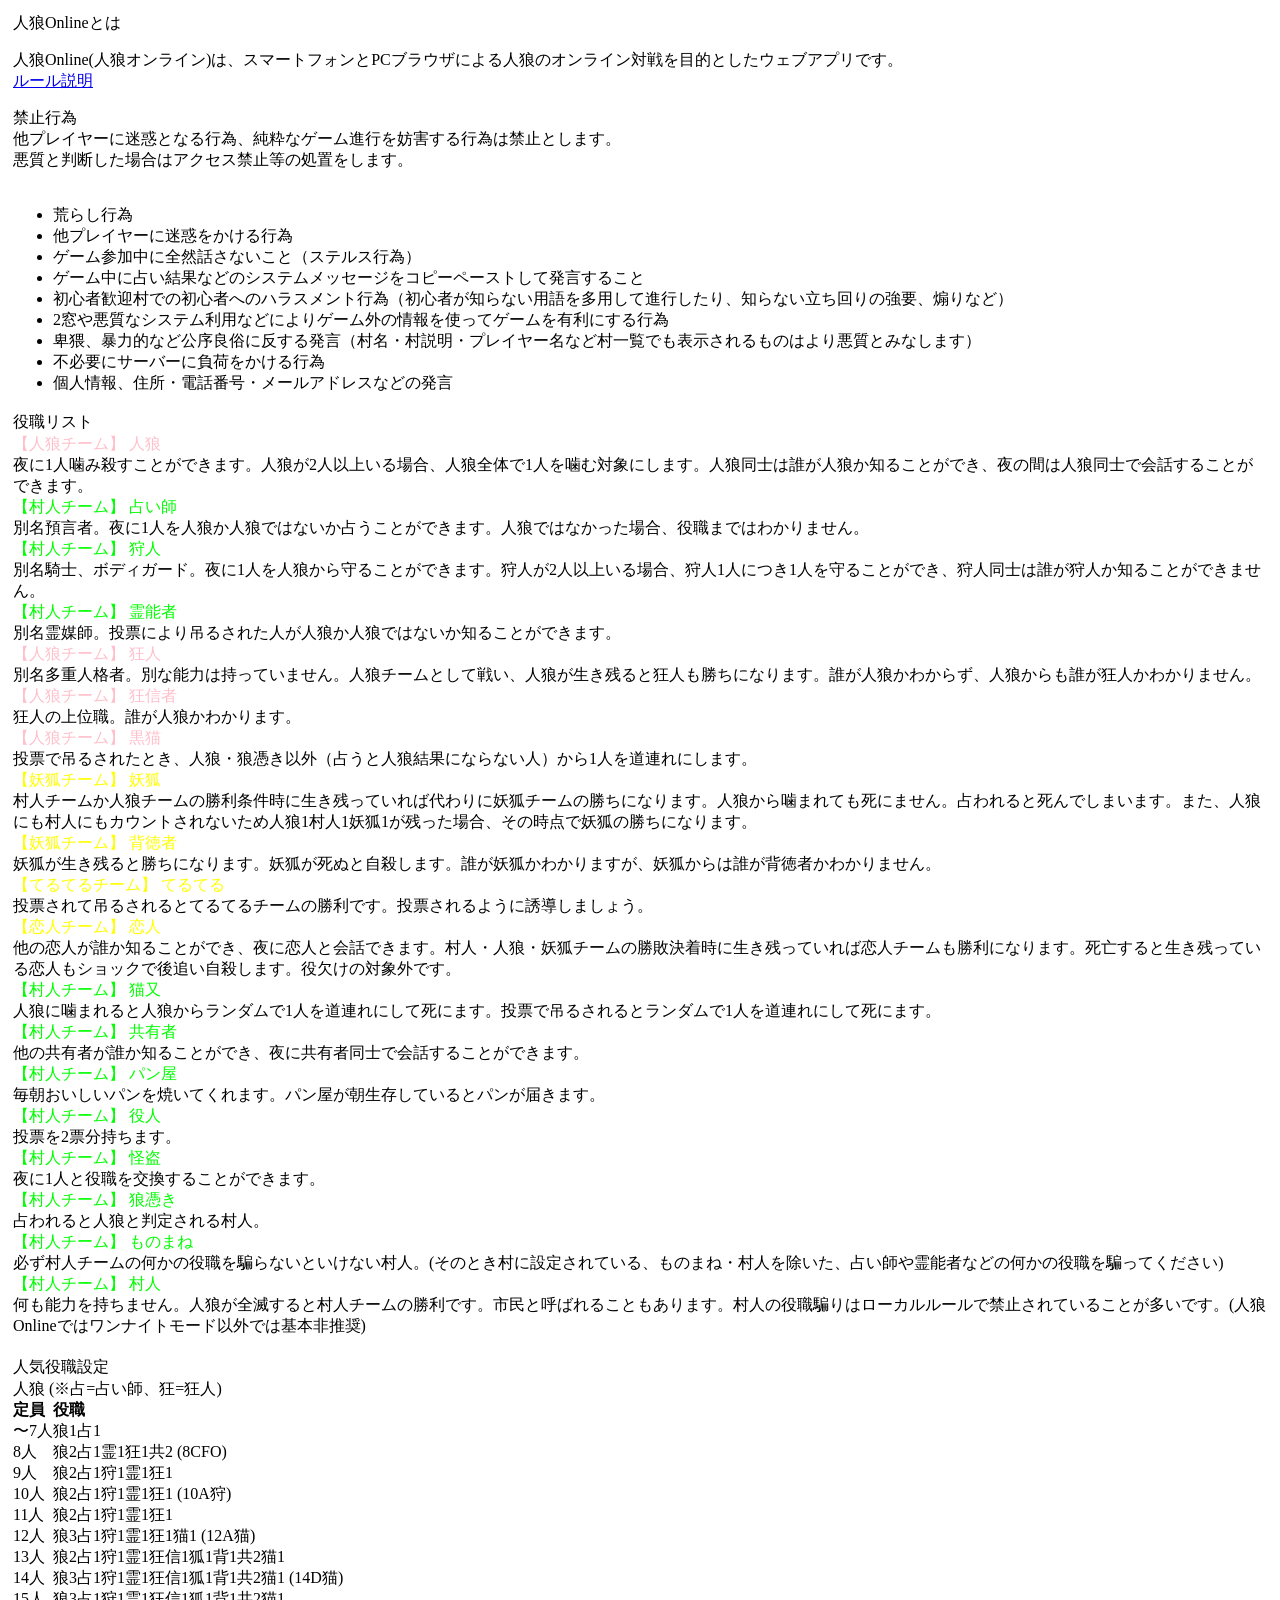
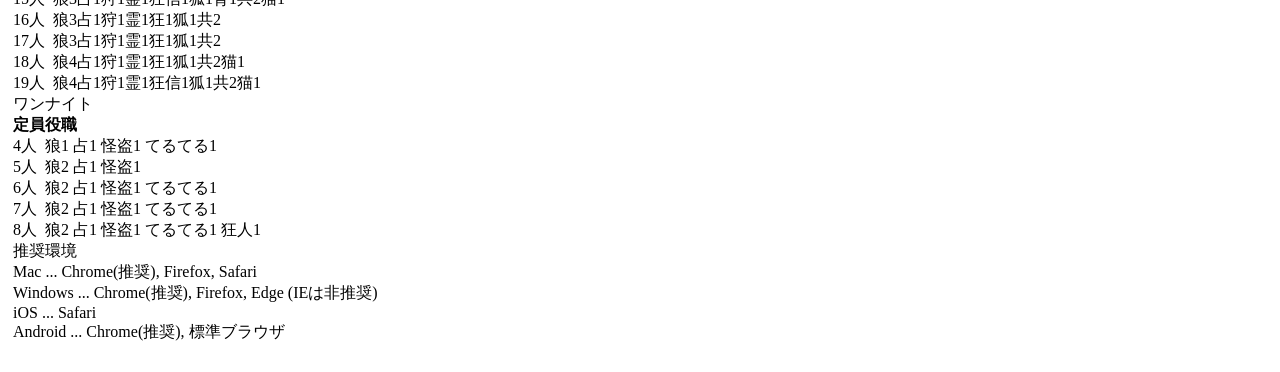
==== about1.html @ 0b8d2edf "Add files via upload" ====
<!DOCTYPE html>
<html lang="ja">
<div class="tab-pane" id="about" style="padding:5px; text-align:center">
    <div style="text-align:left">
    <div class="title">人狼Onlineとは</div>
    <p>
    人狼Online(人狼オンライン)は、スマートフォンとPCブラウザによる人狼のオンライン対戦を目的としたウェブアプリです。<br />
    <a class="btn btn-primary" href="/s/rule.php" style="margin-top:5px">ルール説明</a>
    <br />

    <div class="title">禁止行為</div>
他プレイヤーに迷惑となる行為、純粋なゲーム進行を妨害する行為は禁止とします。<br>
悪質と判断した場合はアクセス禁止等の処置をします。<br />
<br />
<ul>
<li>荒らし行為</li>
<li>他プレイヤーに迷惑をかける行為</li>
<li>ゲーム参加中に全然話さないこと（ステルス行為）</li>
<li>ゲーム中に占い結果などのシステムメッセージをコピーペーストして発言すること</li>
<li>初心者歓迎村での初心者へのハラスメント行為（初心者が知らない用語を多用して進行したり、知らない立ち回りの強要、煽りなど）</li>
<li>2窓や悪質なシステム利用などによりゲーム外の情報を使ってゲームを有利にする行為</li>
<li>卑猥、暴力的など公序良俗に反する発言（村名・村説明・プレイヤー名など村一覧でも表示されるものはより悪質とみなします）</li>
<li>不必要にサーバーに負荷をかける行為</li>
<li>個人情報、住所・電話番号・メールアドレスなどの発言</li>
</ul>

    <div class="title" style="line-height:150%">役職リスト</div>
<span style="color:pink">【人狼チーム】 人狼</span><br />
夜に1人噛み殺すことができます。人狼が2人以上いる場合、人狼全体で1人を噛む対象にします。人狼同士は誰が人狼か知ることができ、夜の間は人狼同士で会話することができます。<br />
<span style="color:lime">【村人チーム】 占い師</span><br />
別名預言者。夜に1人を人狼か人狼ではないか占うことができます。人狼ではなかった場合、役職まではわかりません。<br />
<span style="color:lime">【村人チーム】 狩人</span><br />
別名騎士、ボディガード。夜に1人を人狼から守ることができます。狩人が2人以上いる場合、狩人1人につき1人を守ることができ、狩人同士は誰が狩人か知ることができません。<br />
<span style="color:lime">【村人チーム】 霊能者</span><br />
別名霊媒師。投票により吊るされた人が人狼か人狼ではないか知ることができます。<br />
<span style="color:pink">【人狼チーム】 狂人</span><br />
別名多重人格者。別な能力は持っていません。人狼チームとして戦い、人狼が生き残ると狂人も勝ちになります。誰が人狼かわからず、人狼からも誰が狂人かわかりません。<br />
<span style="color:pink">【人狼チーム】 狂信者</span><br />
狂人の上位職。誰が人狼かわかります。<br />
<span style="color:pink">【人狼チーム】 黒猫</span><br />
投票で吊るされたとき、人狼・狼憑き以外（占うと人狼結果にならない人）から1人を道連れにします。<br />
<span style="color:yellow">【妖狐チーム】 妖狐</span><br />
村人チームか人狼チームの勝利条件時に生き残っていれば代わりに妖狐チームの勝ちになります。人狼から噛まれても死にません。占われると死んでしまいます。また、人狼にも村人にもカウントされないため人狼1村人1妖狐1が残った場合、その時点で妖狐の勝ちになります。<br />
<span style="color:yellow">【妖狐チーム】 背徳者</span><br />
妖狐が生き残ると勝ちになります。妖狐が死ぬと自殺します。誰が妖狐かわかりますが、妖狐からは誰が背徳者かわかりません。<br />
<span style="color:yellow">【てるてるチーム】 てるてる</span><br />
投票されて吊るされるとてるてるチームの勝利です。投票されるように誘導しましょう。<br />
<span style="color:yellow">【恋人チーム】 恋人</span><br />
他の恋人が誰か知ることができ、夜に恋人と会話できます。村人・人狼・妖狐チームの勝敗決着時に生き残っていれば恋人チームも勝利になります。死亡すると生き残っている恋人もショックで後追い自殺します。役欠けの対象外です。<br />
<span style="color:lime">【村人チーム】 猫又</span><br />
人狼に噛まれると人狼からランダムで1人を道連れにして死にます。投票で吊るされるとランダムで1人を道連れにして死にます。<br />
<span style="color:lime">【村人チーム】 共有者</span><br />
他の共有者が誰か知ることができ、夜に共有者同士で会話することができます。<br />
<span style="color:lime">【村人チーム】 パン屋</span><br />
毎朝おいしいパンを焼いてくれます。パン屋が朝生存しているとパンが届きます。<br />
<span style="color:lime">【村人チーム】 役人</span><br />
投票を2票分持ちます。<br />
<span style="color:lime">【村人チーム】 怪盗</span><br />
夜に1人と役職を交換することができます。<br />
<span style="color:lime">【村人チーム】 狼憑き</span><br />
占われると人狼と判定される村人。<br />
<span style="color:lime">【村人チーム】 ものまね</span><br />
必ず村人チームの何かの役職を騙らないといけない村人。(そのとき村に設定されている、ものまね・村人を除いた、占い師や霊能者などの何かの役職を騙ってください)<br />
<span style="color:lime">【村人チーム】 村人</span><br />
何も能力を持ちません。人狼が全滅すると村人チームの勝利です。市民と呼ばれることもあります。村人の役職騙りはローカルルールで禁止されていることが多いです。(人狼Onlineではワンナイトモード以外では基本非推奨)<br />
    <br />

    <div class="title" style="line-height:150%">人気役職設定</div>
    人狼 (※占=占い師、狂=狂人)
    <table class="table table-striped table-bordered tbl" cellspacing="0" cellpadding="0" border="0"><tr><th>定員</th><th>役職</th></tr><tr><td style="text-align:left">〜7人</td><td style="text-align:left">狼1占1 </td></tr><tr><td style="text-align:left">    8人</td><td style="text-align:left">狼2占1霊1狂1共2 (8CFO) </td></tr><tr><td style="text-align:left">    9人</td><td style="text-align:left">狼2占1狩1霊1狂1 </td></tr><tr><td style="text-align:left">    10人</td><td style="text-align:left">狼2占1狩1霊1狂1 (10A狩) </td></tr><tr><td style="text-align:left">    11人</td><td style="text-align:left">狼2占1狩1霊1狂1 </td></tr><tr><td style="text-align:left">    12人</td><td style="text-align:left">狼3占1狩1霊1狂1猫1 (12A猫) </td></tr><tr><td style="text-align:left">    13人</td><td style="text-align:left">狼2占1狩1霊1狂信1狐1背1共2猫1 </td></tr><tr><td style="text-align:left">    14人</td><td style="text-align:left">狼3占1狩1霊1狂信1狐1背1共2猫1 (14D猫) </td></tr><tr><td style="text-align:left">    15人</td><td style="text-align:left">狼3占1狩1霊1狂信1狐1背1共2猫1 </td></tr><tr><td style="text-align:left">    16人</td><td style="text-align:left">狼3占1狩1霊1狂1狐1共2 </td></tr><tr><td style="text-align:left">    17人</td><td style="text-align:left">狼3占1狩1霊1狂1狐1共2 </td></tr><tr><td style="text-align:left">    18人</td><td style="text-align:left">狼4占1狩1霊1狂1狐1共2猫1 </td></tr><tr><td style="text-align:left">    19人</td><td style="text-align:left">狼4占1狩1霊1狂信1狐1共2猫1</td></tr></table>
    ワンナイト<br />
    <table class="table table-striped table-bordered tbl" cellspacing="0" cellpadding="0" border="0"><tr><th>定員</th><th>役職</th></tr><tr><td style="text-align:left">4人</td><td style="text-align:left">狼1 占1 怪盗1 てるてる1</td></tr><tr><td style="text-align:left">5人</td><td style="text-align:left">狼2 占1 怪盗1</td></tr><tr><td style="text-align:left">6人</td><td style="text-align:left">狼2 占1 怪盗1 てるてる1</td></tr><tr><td style="text-align:left">7人</td><td style="text-align:left">狼2 占1 怪盗1 てるてる1</td></tr><tr><td style="text-align:left">8人</td><td style="text-align:left">狼2 占1 怪盗1 てるてる1 狂人1</td></tr></table>

    <div class="title">推奨環境</div>
Mac ... Chrome(推奨), Firefox, Safari<br /> 
Windows ... Chrome(推奨), Firefox, Edge (IEは非推奨)<br />
iOS ... Safari<br />
Android ... Chrome(推奨), 標準ブラウザ<br />
    </p>

    </div>
  </div>
  </html>
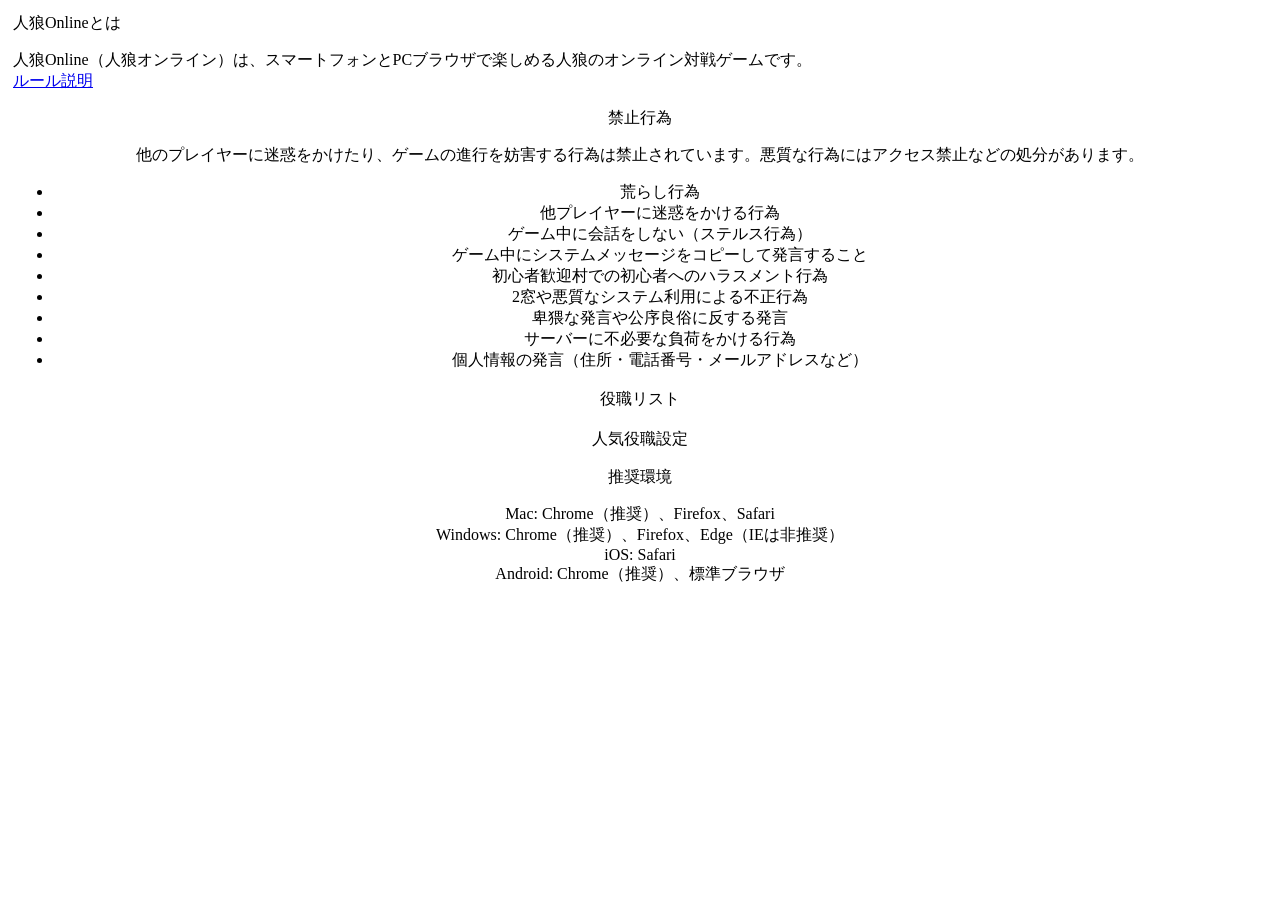
==== commit fd6c0af3: "Update about1.html" ====
--- a/about1.html
+++ b/about1.html
@@ -1,83 +1,61 @@
 <!DOCTYPE html>
 <html lang="ja">
-<div class="tab-pane" id="about" style="padding:5px; text-align:center">
-    <div style="text-align:left">
-    <div class="title">人狼Onlineとは</div>
-    <p>
-    人狼Online(人狼オンライン)は、スマートフォンとPCブラウザによる人狼のオンライン対戦を目的としたウェブアプリです。<br />
-    <a class="btn btn-primary" href="/s/rule.php" style="margin-top:5px">ルール説明</a>
-    <br />
+<head>
+    <meta charset="UTF-8">
+    <meta name="viewport" content="width=device-width, initial-scale=1.0">
+    <title>人狼Onlineについて</title>
+</head>
+<body>
+    <div class="tab-pane" id="about" style="padding: 5px; text-align: center;">
+        <!-- 人狼Onlineの紹介 -->
+        <div style="text-align: left;">
+            <div class="title">人狼Onlineとは</div>
+            <p>
+                人狼Online（人狼オンライン）は、スマートフォンとPCブラウザで楽しめる人狼のオンライン対戦ゲームです。
+                <br />
+                <a class="btn btn-primary" href="/s/rule.php" style="margin-top: 5px;">ルール説明</a>
+            </p>
+        </div>
 
-    <div class="title">禁止行為</div>
-他プレイヤーに迷惑となる行為、純粋なゲーム進行を妨害する行為は禁止とします。<br>
-悪質と判断した場合はアクセス禁止等の処置をします。<br />
-<br />
-<ul>
-<li>荒らし行為</li>
-<li>他プレイヤーに迷惑をかける行為</li>
-<li>ゲーム参加中に全然話さないこと（ステルス行為）</li>
-<li>ゲーム中に占い結果などのシステムメッセージをコピーペーストして発言すること</li>
-<li>初心者歓迎村での初心者へのハラスメント行為（初心者が知らない用語を多用して進行したり、知らない立ち回りの強要、煽りなど）</li>
-<li>2窓や悪質なシステム利用などによりゲーム外の情報を使ってゲームを有利にする行為</li>
-<li>卑猥、暴力的など公序良俗に反する発言（村名・村説明・プレイヤー名など村一覧でも表示されるものはより悪質とみなします）</li>
-<li>不必要にサーバーに負荷をかける行為</li>
-<li>個人情報、住所・電話番号・メールアドレスなどの発言</li>
-</ul>
+        <!-- 禁止行為 -->
+        <div class="title">禁止行為</div>
+        <p>
+            他のプレイヤーに迷惑をかけたり、ゲームの進行を妨害する行為は禁止されています。悪質な行為にはアクセス禁止などの処分があります。
+            <br />
+            <ul>
+                <li>荒らし行為</li>
+                <li>他プレイヤーに迷惑をかける行為</li>
+                <li>ゲーム中に会話をしない（ステルス行為）</li>
+                <li>ゲーム中にシステムメッセージをコピーして発言すること</li>
+                <li>初心者歓迎村での初心者へのハラスメント行為</li>
+                <li>2窓や悪質なシステム利用による不正行為</li>
+                <li>卑猥な発言や公序良俗に反する発言</li>
+                <li>サーバーに不必要な負荷をかける行為</li>
+                <li>個人情報の発言（住所・電話番号・メールアドレスなど）</li>
+            </ul>
+        </p>
 
-    <div class="title" style="line-height:150%">役職リスト</div>
-<span style="color:pink">【人狼チーム】 人狼</span><br />
-夜に1人噛み殺すことができます。人狼が2人以上いる場合、人狼全体で1人を噛む対象にします。人狼同士は誰が人狼か知ることができ、夜の間は人狼同士で会話することができます。<br />
-<span style="color:lime">【村人チーム】 占い師</span><br />
-別名預言者。夜に1人を人狼か人狼ではないか占うことができます。人狼ではなかった場合、役職まではわかりません。<br />
-<span style="color:lime">【村人チーム】 狩人</span><br />
-別名騎士、ボディガード。夜に1人を人狼から守ることができます。狩人が2人以上いる場合、狩人1人につき1人を守ることができ、狩人同士は誰が狩人か知ることができません。<br />
-<span style="color:lime">【村人チーム】 霊能者</span><br />
-別名霊媒師。投票により吊るされた人が人狼か人狼ではないか知ることができます。<br />
-<span style="color:pink">【人狼チーム】 狂人</span><br />
-別名多重人格者。別な能力は持っていません。人狼チームとして戦い、人狼が生き残ると狂人も勝ちになります。誰が人狼かわからず、人狼からも誰が狂人かわかりません。<br />
-<span style="color:pink">【人狼チーム】 狂信者</span><br />
-狂人の上位職。誰が人狼かわかります。<br />
-<span style="color:pink">【人狼チーム】 黒猫</span><br />
-投票で吊るされたとき、人狼・狼憑き以外（占うと人狼結果にならない人）から1人を道連れにします。<br />
-<span style="color:yellow">【妖狐チーム】 妖狐</span><br />
-村人チームか人狼チームの勝利条件時に生き残っていれば代わりに妖狐チームの勝ちになります。人狼から噛まれても死にません。占われると死んでしまいます。また、人狼にも村人にもカウントされないため人狼1村人1妖狐1が残った場合、その時点で妖狐の勝ちになります。<br />
-<span style="color:yellow">【妖狐チーム】 背徳者</span><br />
-妖狐が生き残ると勝ちになります。妖狐が死ぬと自殺します。誰が妖狐かわかりますが、妖狐からは誰が背徳者かわかりません。<br />
-<span style="color:yellow">【てるてるチーム】 てるてる</span><br />
-投票されて吊るされるとてるてるチームの勝利です。投票されるように誘導しましょう。<br />
-<span style="color:yellow">【恋人チーム】 恋人</span><br />
-他の恋人が誰か知ることができ、夜に恋人と会話できます。村人・人狼・妖狐チームの勝敗決着時に生き残っていれば恋人チームも勝利になります。死亡すると生き残っている恋人もショックで後追い自殺します。役欠けの対象外です。<br />
-<span style="color:lime">【村人チーム】 猫又</span><br />
-人狼に噛まれると人狼からランダムで1人を道連れにして死にます。投票で吊るされるとランダムで1人を道連れにして死にます。<br />
-<span style="color:lime">【村人チーム】 共有者</span><br />
-他の共有者が誰か知ることができ、夜に共有者同士で会話することができます。<br />
-<span style="color:lime">【村人チーム】 パン屋</span><br />
-毎朝おいしいパンを焼いてくれます。パン屋が朝生存しているとパンが届きます。<br />
-<span style="color:lime">【村人チーム】 役人</span><br />
-投票を2票分持ちます。<br />
-<span style="color:lime">【村人チーム】 怪盗</span><br />
-夜に1人と役職を交換することができます。<br />
-<span style="color:lime">【村人チーム】 狼憑き</span><br />
-占われると人狼と判定される村人。<br />
-<span style="color:lime">【村人チーム】 ものまね</span><br />
-必ず村人チームの何かの役職を騙らないといけない村人。(そのとき村に設定されている、ものまね・村人を除いた、占い師や霊能者などの何かの役職を騙ってください)<br />
-<span style="color:lime">【村人チーム】 村人</span><br />
-何も能力を持ちません。人狼が全滅すると村人チームの勝利です。市民と呼ばれることもあります。村人の役職騙りはローカルルールで禁止されていることが多いです。(人狼Onlineではワンナイトモード以外では基本非推奨)<br />
-    <br />
+        <!-- 役職リスト -->
+        <div class="title" style="line-height: 150%;">役職リスト</div>
+        <p>
+            <!-- 役職の説明 -->
+            <!-- 以下、各役職の説明が続きます -->
+        </p>
 
-    <div class="title" style="line-height:150%">人気役職設定</div>
-    人狼 (※占=占い師、狂=狂人)
-    <table class="table table-striped table-bordered tbl" cellspacing="0" cellpadding="0" border="0"><tr><th>定員</th><th>役職</th></tr><tr><td style="text-align:left">〜7人</td><td style="text-align:left">狼1占1 </td></tr><tr><td style="text-align:left">    8人</td><td style="text-align:left">狼2占1霊1狂1共2 (8CFO) </td></tr><tr><td style="text-align:left">    9人</td><td style="text-align:left">狼2占1狩1霊1狂1 </td></tr><tr><td style="text-align:left">    10人</td><td style="text-align:left">狼2占1狩1霊1狂1 (10A狩) </td></tr><tr><td style="text-align:left">    11人</td><td style="text-align:left">狼2占1狩1霊1狂1 </td></tr><tr><td style="text-align:left">    12人</td><td style="text-align:left">狼3占1狩1霊1狂1猫1 (12A猫) </td></tr><tr><td style="text-align:left">    13人</td><td style="text-align:left">狼2占1狩1霊1狂信1狐1背1共2猫1 </td></tr><tr><td style="text-align:left">    14人</td><td style="text-align:left">狼3占1狩1霊1狂信1狐1背1共2猫1 (14D猫) </td></tr><tr><td style="text-align:left">    15人</td><td style="text-align:left">狼3占1狩1霊1狂信1狐1背1共2猫1 </td></tr><tr><td style="text-align:left">    16人</td><td style="text-align:left">狼3占1狩1霊1狂1狐1共2 </td></tr><tr><td style="text-align:left">    17人</td><td style="text-align:left">狼3占1狩1霊1狂1狐1共2 </td></tr><tr><td style="text-align:left">    18人</td><td style="text-align:left">狼4占1狩1霊1狂1狐1共2猫1 </td></tr><tr><td style="text-align:left">    19人</td><td style="text-align:left">狼4占1狩1霊1狂信1狐1共2猫1</td></tr></table>
-    ワンナイト<br />
-    <table class="table table-striped table-bordered tbl" cellspacing="0" cellpadding="0" border="0"><tr><th>定員</th><th>役職</th></tr><tr><td style="text-align:left">4人</td><td style="text-align:left">狼1 占1 怪盗1 てるてる1</td></tr><tr><td style="text-align:left">5人</td><td style="text-align:left">狼2 占1 怪盗1</td></tr><tr><td style="text-align:left">6人</td><td style="text-align:left">狼2 占1 怪盗1 てるてる1</td></tr><tr><td style="text-align:left">7人</td><td style="text-align:left">狼2 占1 怪盗1 てるてる1</td></tr><tr><td style="text-align:left">8人</td><td style="text-align:left">狼2 占1 怪盗1 てるてる1 狂人1</td></tr></table>
+        <!-- 人気役職設定 -->
+        <div class="title" style="line-height: 150%;">人気役職設定</div>
+        <p>
+            <!-- 人気役職の設定が続きます -->
+        </p>
 
-    <div class="title">推奨環境</div>
-Mac ... Chrome(推奨), Firefox, Safari<br /> 
-Windows ... Chrome(推奨), Firefox, Edge (IEは非推奨)<br />
-iOS ... Safari<br />
-Android ... Chrome(推奨), 標準ブラウザ<br />
-    </p>
-
+        <!-- 推奨環境 -->
+        <div class="title">推奨環境</div>
+        <p>
+            Mac: Chrome（推奨）、Firefox、Safari<br />
+            Windows: Chrome（推奨）、Firefox、Edge（IEは非推奨）<br />
+            iOS: Safari<br />
+            Android: Chrome（推奨）、標準ブラウザ<br />
+        </p>
     </div>
-  </div>
-  </html>+</body>
+</html>
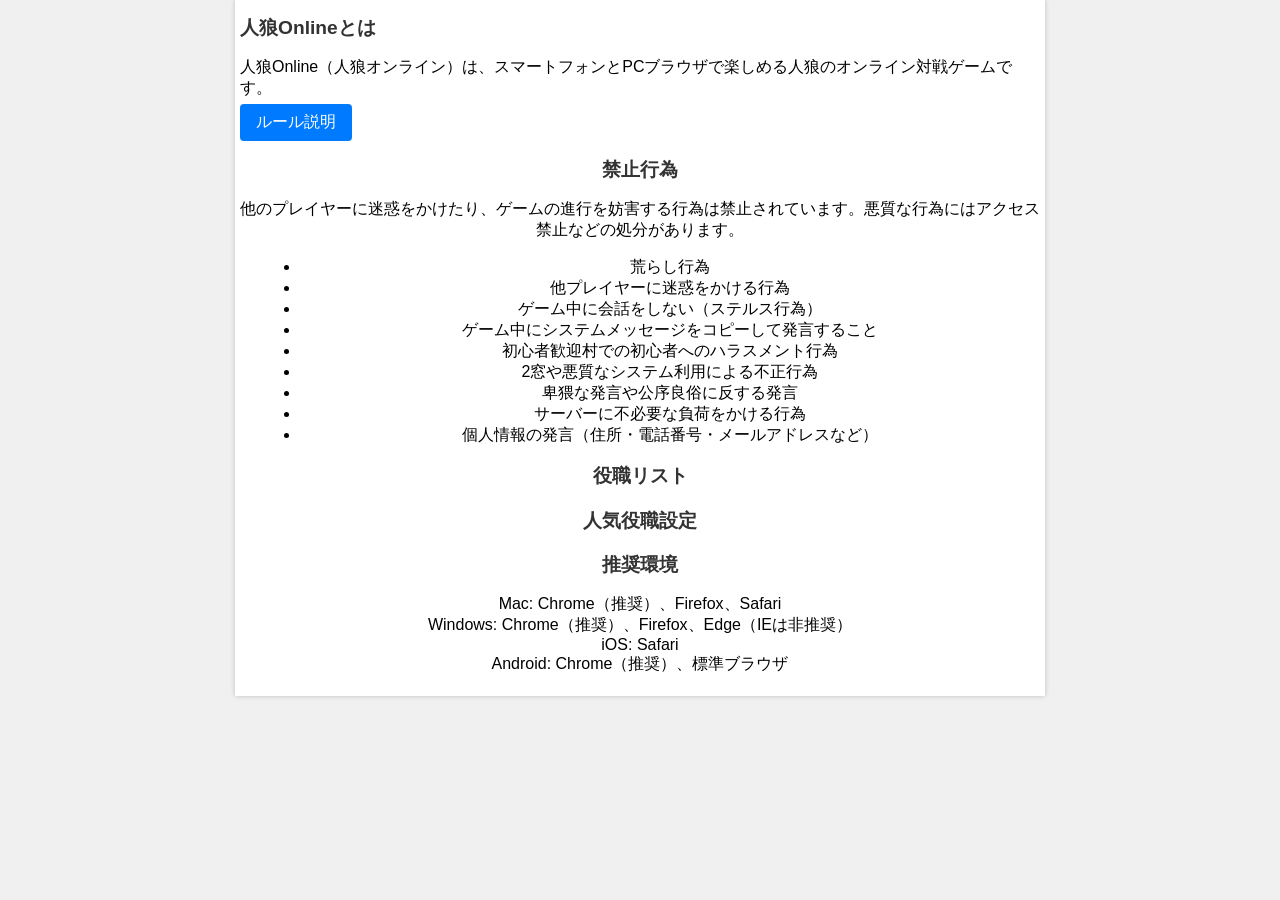
==== commit 48f58c96: "Update about1.html" ====
--- a/about1.html
+++ b/about1.html
@@ -4,6 +4,7 @@
     <meta charset="UTF-8">
     <meta name="viewport" content="width=device-width, initial-scale=1.0">
     <title>人狼Onlineについて</title>
+    <link rel="stylesheet" type="text/css" href="about1.css">
 </head>
 <body>
     <div class="tab-pane" id="about" style="padding: 5px; text-align: center;">
--- a/about1.css
+++ b/about1.css
@@ -0,0 +1,62 @@
+/* ページ全体のフォントと背景設定 */
+body {
+    font-family: Arial, sans-serif;
+    background-color: #f0f0f0;
+    margin: 0;
+    padding: 0;
+}
+
+/* コンテナのスタイル */
+.tab-pane {
+    max-width: 800px;
+    margin: 0 auto;
+    padding: 20px;
+    background-color: #fff;
+    box-shadow: 0 0 5px rgba(0, 0, 0, 0.2);
+}
+
+/* タイトルのスタイル */
+.title {
+    font-size: 1.2em;
+    font-weight: bold;
+    margin-top: 10px;
+    color: #333;
+}
+
+/* ボタンのスタイル */
+.btn {
+    display: inline-block;
+    padding: 8px 16px;
+    background-color: #007bff;
+    color: #fff;
+    text-decoration: none;
+    border: none;
+    border-radius: 4px;
+    cursor: pointer;
+    transition: background-color 0.3s ease;
+}
+
+.btn:hover {
+    background-color: #0056b3;
+}
+
+/* リストのスタイル */
+ul {
+    list-style-type: disc;
+    margin-left: 20px;
+}
+
+/* リンクのスタイル */
+a {
+    color: #007bff;
+    text-decoration: none;
+}
+
+a:hover {
+    text-decoration: underline;
+}
+
+/* 役職リストのスタイル */
+.title[style*="line-height:150%"] + p {
+    line-height: 1.5;
+}
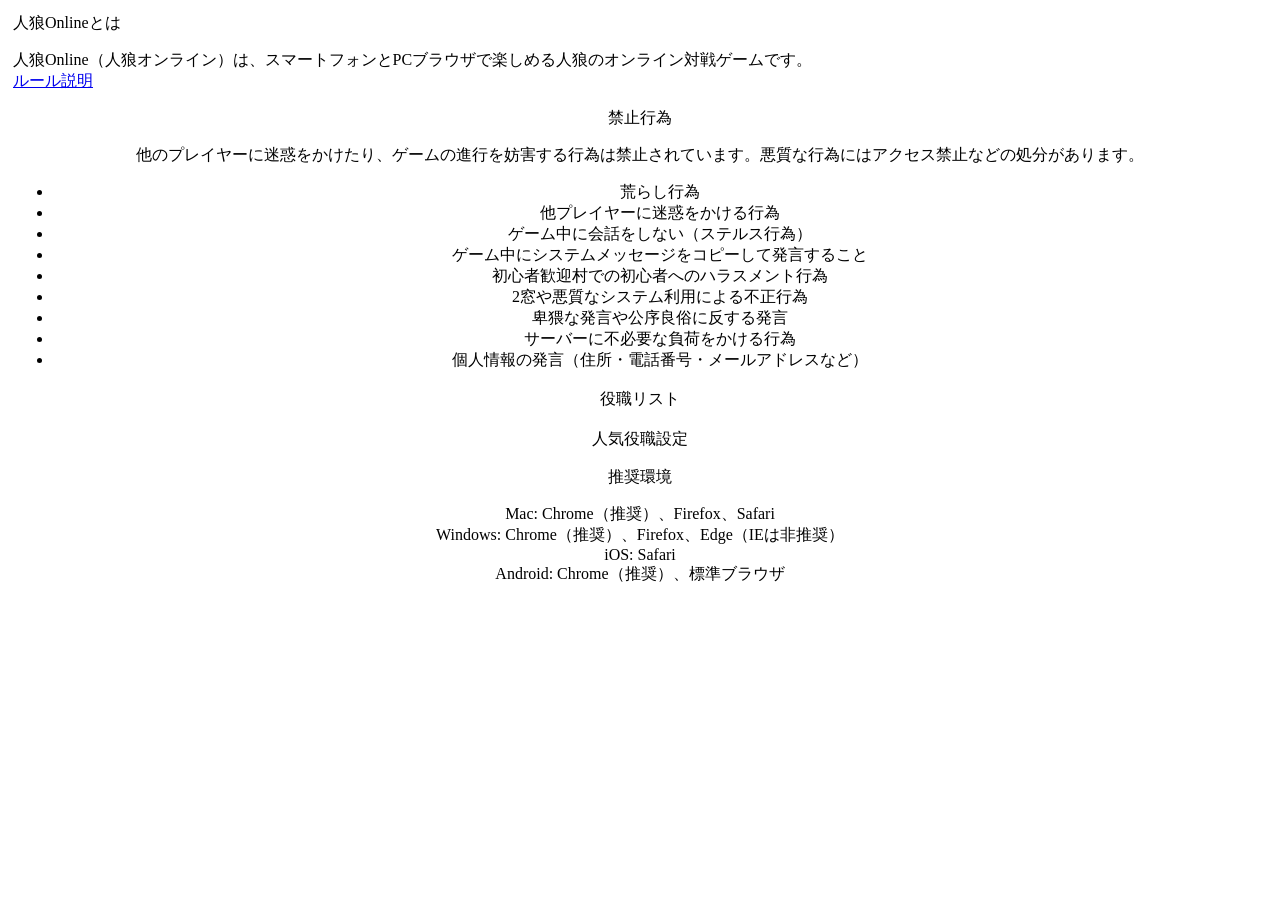
==== commit d5935939: "Update about1.html" ====
--- a/about1.html
+++ b/about1.html
@@ -4,7 +4,7 @@
     <meta charset="UTF-8">
     <meta name="viewport" content="width=device-width, initial-scale=1.0">
     <title>人狼Onlineについて</title>
-    <link rel="stylesheet" type="text/css" href="about1.css">
+    <link rel="stylesheet" href="example.css">
 </head>
 <body>
     <div class="tab-pane" id="about" style="padding: 5px; text-align: center;">
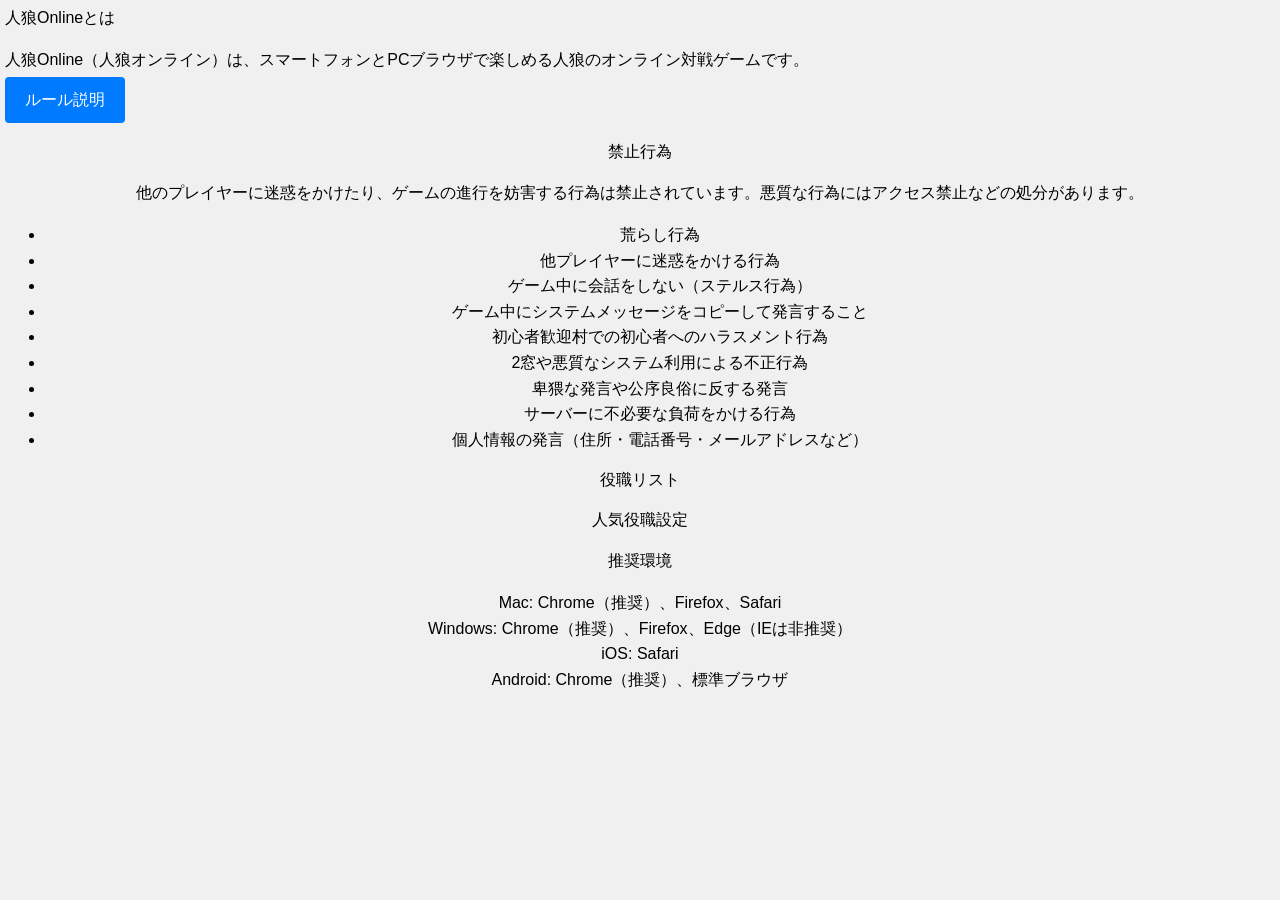
==== commit 08f0abab: "Update about1.html" ====
--- a/about1.html
+++ b/about1.html
@@ -4,7 +4,7 @@
     <meta charset="UTF-8">
     <meta name="viewport" content="width=device-width, initial-scale=1.0">
     <title>人狼Onlineについて</title>
-    <link rel="stylesheet" href="example.css">
+    <link rel="stylesheet" href="about1.css">
 </head>
 <body>
     <div class="tab-pane" id="about" style="padding: 5px; text-align: center;">
--- a/about1.css
+++ b/about1.css
@@ -0,0 +1,80 @@
+/* ページ全体のフォントと背景設定 */
+body {
+    font-family: Arial, Helvetica, sans-serif;
+    line-height: 1.6;
+    background-color: #f0f0f0;
+    margin: 0;
+    padding: 0;
+}
+
+/* ヘッダースタイル */
+header {
+    background-color: #333;
+    color: #fff;
+    padding: 10px 0;
+    text-align: center;
+}
+
+/* ナビゲーションメニュー */
+nav {
+    background-color: #444;
+}
+
+nav ul {
+    list-style: none;
+    padding: 0;
+}
+
+nav li {
+    display: inline;
+    margin-right: 20px;
+}
+
+nav a {
+    text-decoration: none;
+    color: #fff;
+    transition: color 0.3s ease;
+}
+
+nav a:hover {
+    color: #007bff;
+}
+
+/* メインコンテンツ */
+.main-content {
+    max-width: 800px;
+    margin: 0 auto;
+    padding: 20px;
+    background-color: #fff;
+    box-shadow: 0 0 5px rgba(0, 0, 0, 0.2);
+}
+
+/* ボタンスタイル */
+.btn {
+    display: inline-block;
+    padding: 10px 20px;
+    background-color: #007bff;
+    color: #fff;
+    text-decoration: none;
+    border-radius: 4px;
+    transition: background-color 0.3s ease;
+}
+
+.btn:hover {
+    background-color: #0056b3;
+}
+
+/* フッタースタイル */
+footer {
+    background-color: #333;
+    color: #fff;
+    text-align: center;
+    padding: 10px 0;
+}
+
+/* レスポンシブデザイン用メディアクエリ */
+@media (max-width: 768px) {
+    .main-content {
+        padding: 10px;
+    }
+}
